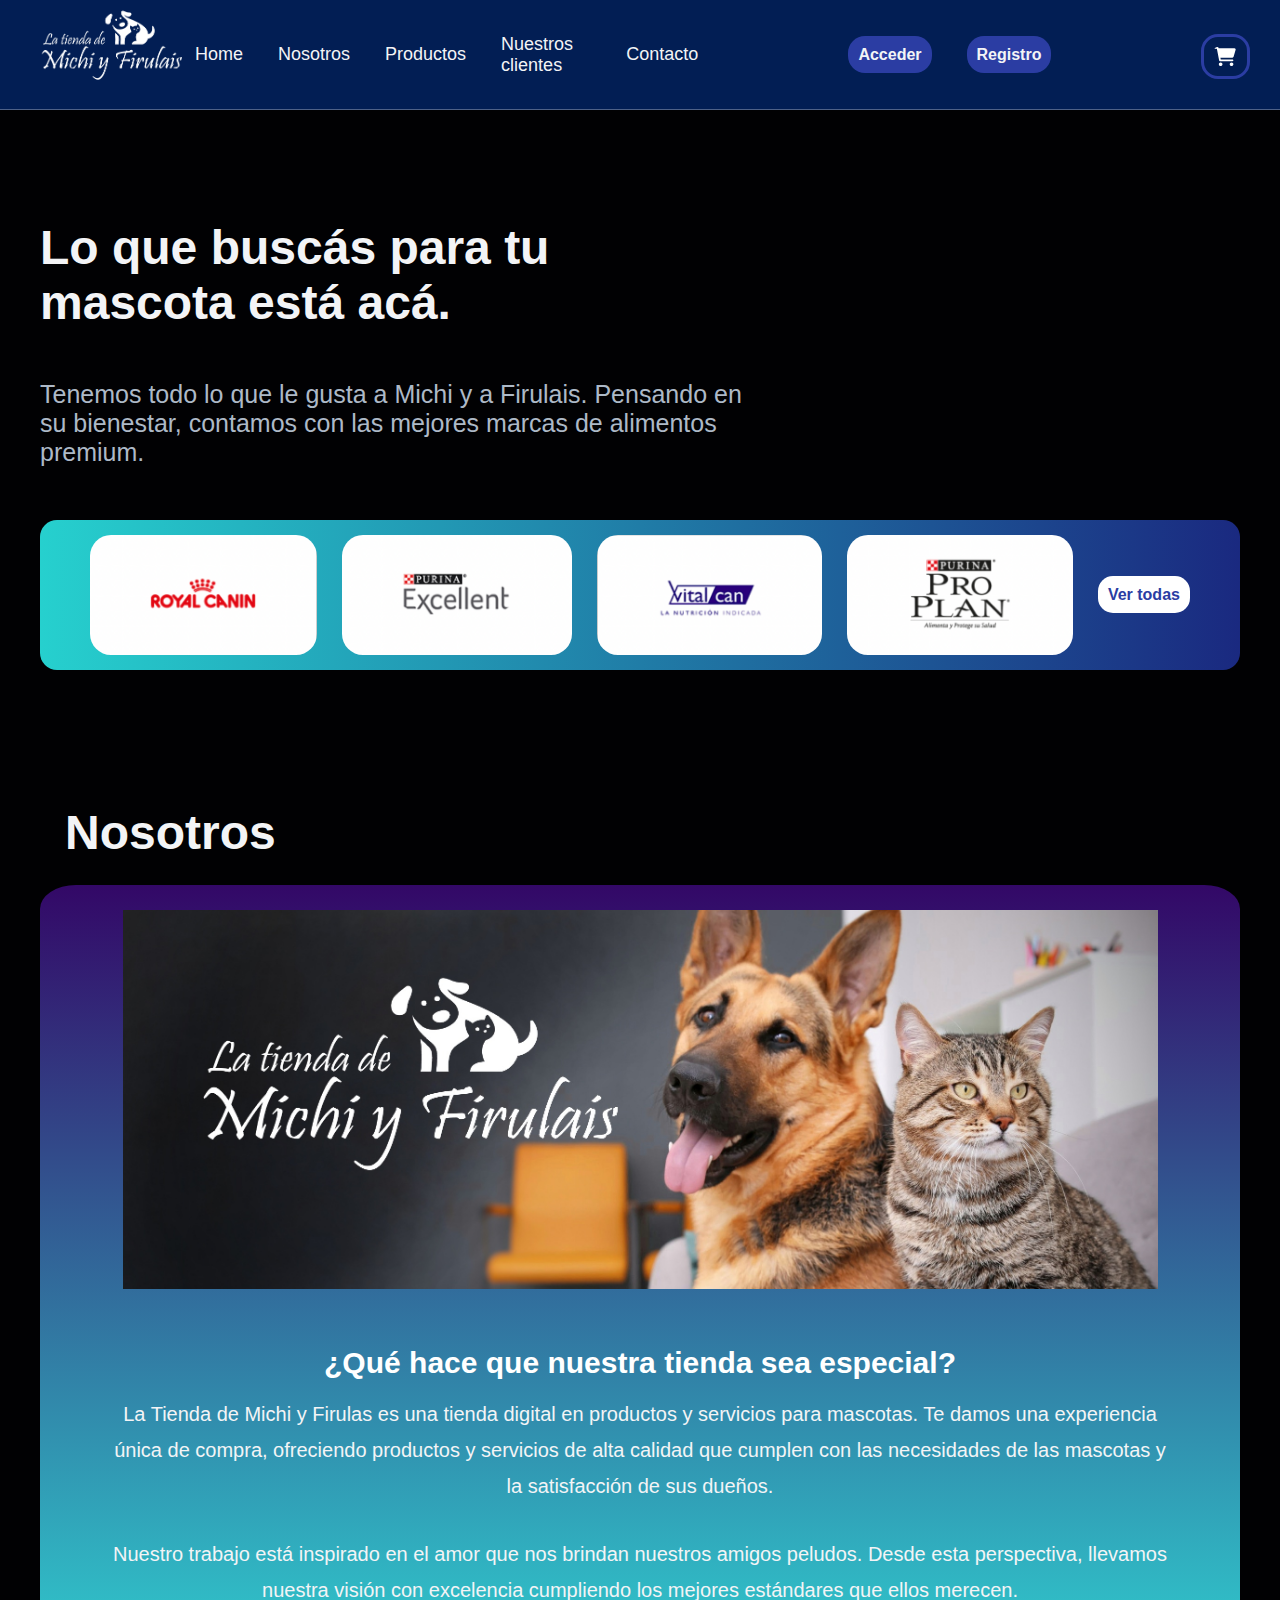
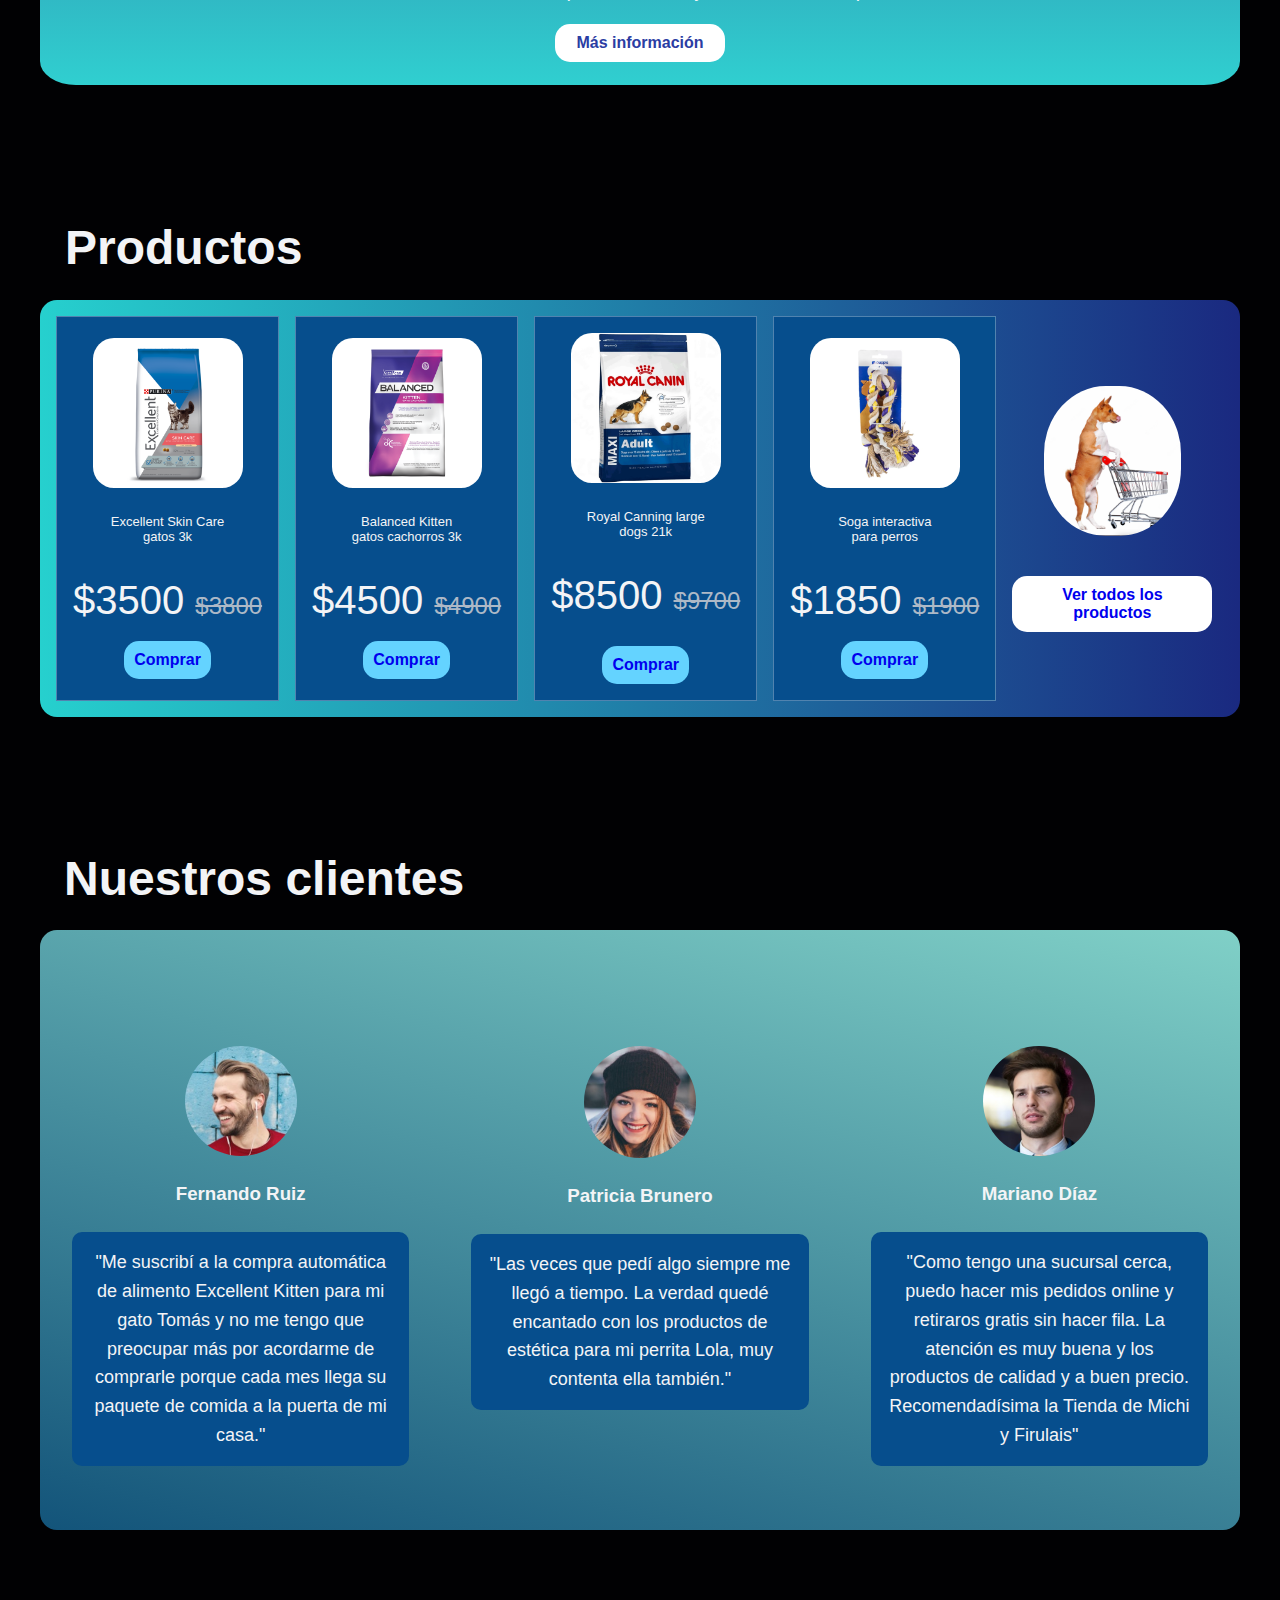
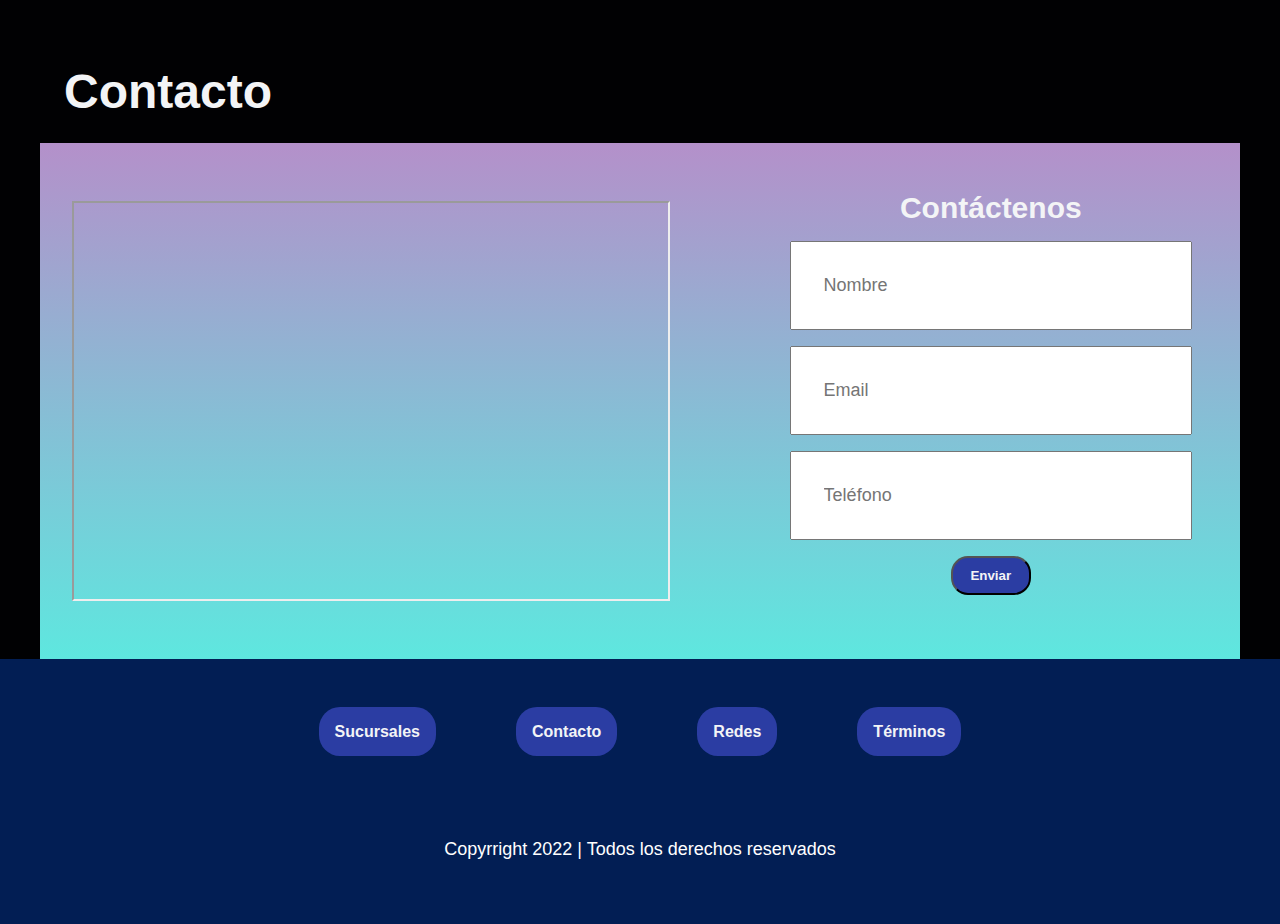
==== Integrador/index.html @ 715ec5c6 "Integrador" ====
<!DOCTYPE html>
<html lang="en">

<head>
    <meta charset="UTF-8">
    <meta http-equiv=”Content-Type” content=”text/html; charset=UTF-8″ />
    <meta name="viewport" content="width=device-width, initial-scale=1.0">
    <title>La tienda de Michi y Firulais</title>
    <link rel="stylesheet" href="./assets/styles.css">
    <link rel="stylesheet" href="./assets/mediaqueries.css" />
</head>
<body>
    
<!-- header starts  -->
    
    <header class="header">
    
        <a href="#" class="logo">
            <img src="assets/img/logo.png" alt="Logo principal">
        </a>

        <nav class="navbar">
            <label for="menu-toggle" class="menu-label">
                <img src="./assets/img/menu.png" alt="icono menu" class="menu-icon" />
              </label>
              <input type="checkbox" id="menu-toggle" />
            <ul class="navbar-links">
                <li><a href="#home">Home</a></li>
                <li><a href="#about">Nosotros</a></li>
                <li><a href="#products">Productos</a></li>
                <li><a href="#review">Nuestros clientes</a></li>
                <li><a href="#contact">Contacto</a></li>
            </ul>
            <ul class="navbar-users">
                <li><a href="#">Acceder</a></li>
                <li><a href="#">Registro</a></li>
            </ul>
            <img src="./assets/img/cart-icon.svg" alt="Carrito de compras" class="cart-icon" />
        </nav>
    
    </header>
    
<!-- header ends -->
    

<!-- main starts  -->

<main>

<!-- home starts -->

<section id="home">
    
    <div class="home-info">
        <h1>Lo que buscás para tu mascota está acá.</h1>
        <p>Tenemos todo lo que le gusta a Michi y a Firulais. Pensando en su bienestar, contamos con las mejores marcas de alimentos premium.</p>
    </div>
    <div class="home-cards">
        <img src="./assets/img/RoyalCanin.png" alt="Royal Canin">
        <img src="./assets/img/Excellent.png" alt="Excellent">
        <img src="./assets/img/VicalCan.png" alt="Vital Can">
        <img src="./assets/img/ProPlan.png" alt="Pro Plan">
        <div>
            <a href="#" class="home-btn">Ver todas</a>
        </div>
    </div>

</section>

<!-- home ends -->

<!-- about starts  -->

<section id="about">

    <div class="about-us-title">
        <h1>Nosotros</h1>
    </div>

    <div class="about-us-row">

        <div class="about-us-img">
            <img src="assets/img/portada.jpeg" alt="Michi y Firulais">
        </div>

        <div class="content">
            <h1>¿Qué hace que nuestra tienda sea especial?</h1>
            <p>La Tienda de Michi y Firulas es una tienda digital en productos y servicios para mascotas. Te damos una experiencia única de compra, ofreciendo productos y servicios de alta calidad que cumplen con las necesidades de las mascotas y la satisfacción de sus dueños.</p>
            <p>Nuestro trabajo está inspirado en el amor que nos brindan nuestros amigos peludos. Desde esta perspectiva, llevamos nuestra visión con excelencia cumpliendo los mejores estándares que ellos merecen.</p>
            <a href="#" class="about-btn">Más información</a>
        </div>

    </div>

</section>

<!-- about ends -->

<!-- Products starts  -->

<section id="products">

    <div class="products-title">
        <h1>Productos </h1>
    </div>
    
    <div class="product-container">

        <div class="products-items">
            <img src="assets/img/Producto1.png" alt="Producto 1">
            <p>Excellent Skin Care gatos 3k</p>
            <div class="price">$3500 <span>$3800</span></div>
            <div class="products-items-btn">
                <a href="#">Comprar</a>
            </div>
        </div>

        <div class="products-items">
            <img src="assets/img/Producto2.png" alt="Producto 2">
            <p>Balanced Kitten gatos cachorros 3k</p>
            <div class="price">$4500 <span>$4900</span></div>
            <div class="products-items-btn">
                <a href="#">Comprar</a>
            </div>
        </div>

        <div class="products-items">
            <img src="assets/img/Producto3.png" alt="Producto 3">
            <p>Royal Canning large dogs 21k</p>
            <div class="price">$8500 <span>$9700</span></div>
            <div></div>
            <div class="products-items-btn">
                <a href="#">Comprar</a>
            </div>
        </div>

        <div class="products-items">
            <img src="assets/img/Producto4.webp" alt="Producto 4">
            <p>Soga interactiva para perros</p>
            <div class="price">$1850 <span>$1900</span></div>
            <div class="products-items-btn">
                <a href="#">Comprar</a>
            </div>
        </div>

        <div class="pet-cart-view-all-items">
            <img src="assets/img/pet-cart.png" alt="Pet cart">
            <div class="view-all-items-btn">
                <a href="#">Ver todos los productos</a>
            </div>
        </div>

    </div>

</section>

<!-- Products ends -->


<!-- review starts  -->

<section id="review">

    <div class="review-title">
        <h1> Nuestros clientes </h1>
    </div>

    <div class="review-container">

        <div class="review-cases">
            <img src="assets/img/pic-1.png" class="user" alt="Usuario 1">
            <h3>Fernando Ruiz</h3>
            <p>"Me suscribí a la compra automática de alimento Excellent Kitten para mi gato Tomás y no me tengo que preocupar más por acordarme de comprarle porque cada mes llega su paquete de comida a la puerta de mi casa."</p>
        </div>

        <div class="review-cases">
            <img src="assets/img/pic-2.png" class="user" alt="Usuario 2">
            <h3>Patricia Brunero</h3>
            <p>"Las veces que pedí algo siempre me llegó a tiempo. La verdad quedé encantado con los productos de estética para mi perrita Lola, muy contenta ella también."</p>
        </div>
        
        <div class="review-cases">
            <img src="assets/img/pic-3.png" class="user" alt="Usuario 3">
            <h3>Mariano Díaz</h3>
            <p>"Como tengo una sucursal cerca, puedo hacer mis pedidos online y retiraros gratis sin hacer fila. La atención es muy buena y los productos de calidad y a buen precio. Recomendadísima la Tienda de Michi y Firulais"</p>
        </div>

    </div>

</section>

<!-- review ends -->

<!-- contact starts  -->

<section id="contact">

    <div class="contact-title">
        <h1>Contacto</h1>
    </div>

    <div class="contact-container">

        <iframe class="map" src="https://www.google.com/maps/embed?pb=!1m18!1m12!1m3!1d30153.788252261566!2d72.82321484621745!3d19.141690214227783!2m3!1f0!2f0!3f0!3m2!1i1024!2i768!4f13.1!3m3!1m2!1s0x3be7b63aceef0c69%3A0x2aa80cf2287dfa3b!2sJogeshwari%20West%2C%20Mumbai%2C%20Maharashtra%20400047!5e0!3m2!1sen!2sin!4v1629452077891!5m2!1sen!2sin" allowfullscreen="" loading="lazy"></iframe>
        
        <form action="">
            <h3>Contáctenos</h3>
            <div class="inputBox">
                <div class="box-name"></div>
                <input type="text" placeholder="Nombre">
            </div>
            <div class="inputBox">
                <div class="box-email"></div>
                <input type="email" placeholder="Email">
            </div>
            <div class="inputBox">
                <div class="box-telephone"></div>
                <input type="number" placeholder="Teléfono">
            </div>
            <input type="submit" value="Enviar" class="send-btn">
        </form>

    </div>

</section>

<!-- contact ends -->

<!-- footer starts  -->

<footer>

    <div>

        <ul class="links">
            <li><a href="#">Sucursales</a></li>
            <li><a href="#">Contacto</a></li>
            <li><a href="#">Redes</a></li>
            <li> <a href="#">Términos</a></li>
        </ul>

    </div>

    <div class="credit"> Copyrright 2022 | Todos los derechos reservados</div>

</footer>


<!-- footer ends -->

</main>
    
        
</html>
---- Integrador/assets/styles.css ----
@import url('https://fonts.googleapis.com/css2?family=Roboto:wght@100;300;400;500;700&display=swap');

:root{
    --buttons-color:#2b3da3;
    --black:#13131a;
    --bg:#010103;
    --border:.1rem solid rgba(255,255,255,.3);
    --primary: #8dd0e0;
    --azul-marino: #021e54;
    --petroleo-oscuro: #064e8d;
    --bg-azul-10: #e9eeff;
    --bg-white: #fff;
    --bg-electric: #f0fbff;
    --nav-bg: #0f1525;
    --text-gray: #adb9c7;
    --text-white: #f3f4f6;
    --fire: #ff6d00;
    --electric: #64d3ff;
    --light-electric: #addff0;
    --buble: #00afc6;
}

*{
    font-family: 'Roboto', sans-serif;
    margin: 0;
    padding: 0;
    box-sizing: border-box;
    font-family: 'Roboto:400', sans-serif;
    text-decoration: none;
    list-style-type: none;
}

.header{
    background: var(--azul-marino);
    display: flex;
    flex-direction: row;
    align-items: center;
    justify-content: space-between;
    padding: 0px 30px 0px 30px;
    border-bottom: var(--border);
    position: fixed;
    width: 100%;
    height: 110px;
    top:0;
}

.logo img{
    height: 110px;
}

.navbar, .navbar-links, .navbar-users {
    display: flex;
    align-items: center;
    justify-content: center;
}

.navbar {
    gap: 150px;
}

.navbar-links {
    gap: 35px;
}

.navbar-links li a {
    color: var(--text-white);
    font-size: large;
}

.navbar-links li a:hover {
    color: var(--electric);
}

.navbar-users {
    gap: 35px;
}

.navbar-users li a {
    color: var(--text-white);
    font-weight: 800;
    background-color: var(--buttons-color);
    text-align: center;
    width: 60px;
    padding: 10px 10px;
    border-radius: 17px;
}


.navbar-users li a:hover {
    color: var(--light-electric);
}

.cart-icon {
    border: 3px solid var(--buttons-color);
    padding: 10px 10px;
    margin-top: 3px;
    border-radius: 17px;
    cursor: pointer;
    height: 45px;
}

main {
    background: var(--azul-marino);
    display: flex;
    flex-direction: column;
    align-items: center;
    justify-content: center;
    color: var(--text-white);
    background-color: var(--bg);
  }

#home {
    margin-top: 100px;
    padding: 120px 0px 0px 0px;
    max-width: 1200px;
    display: flex;
    flex-wrap: wrap;
    justify-content: center;
    align-items: center;
}

.home-info {
    display: flex;
    flex-direction: column;
    gap: 50px;
    width: 100%;
    height: 300px;
}

.home-info h1{
    font-size: 48px;
    width: 50%;
    min-width: 400px;
    font-weight: 800;
}

.home-info p{
    font-size: 25px;
    width: 60%;
    color: var(--text-gray);
}

.home-cards {
    width: 100%;
    height: 150px;
    background: #1A2980;  /* fallback for old browsers */
    background: -webkit-linear-gradient(to right, #26D0CE, #1A2980);  /* Chrome 10-25, Safari 5.1-6 */
    background: linear-gradient(to right, #26D0CE, #1A2980); /* W3C, IE 10+/ Edge, Firefox 16+, Chrome 26+, Opera 12+, Safari 7+ */
    padding: 1em;
    display: flex;
    flex-direction: grow;
    justify-content: center;
    align-items: center;
    gap: 25px;
    border-radius: 17px;
}

.home-cards img {
    height: 120px;
    border-radius: 21px;
    cursor: pointer;
}

.home-btn{
    color: var(--buttons-color);
    background: var(--bg-white);
    font-weight: 800;
    text-align: center;
    width: 100px;
    padding: 10px 10px;
    border-radius: 15px;
    cursor: pointer;
}

.home-btn:hover{
    letter-spacing: 0.5px;
}

#about {
    padding: 110px 0px 0px 0px;
    display: flex;
    align-items: center;
    flex-wrap: wrap;
    background: var(--bg);
    max-width: 1200px;
}

.about-us-title h1{
    font-size: 48px;
    width: 50%;
    padding: 25px;
    min-width: 400px;
    font-weight: 800;

}

.about-us-row{
    display: flex;
    align-items: center;
    flex-wrap: wrap;
    border-radius: 3%;
    height: 800px;
    background-image: linear-gradient(to top, #30cfd0 0%, #330867 100%);
}

.about-us-img {
    display: flex;
    flex-direction: column;
    align-items: center;
    padding: 25px;
}

.about-us-img img {
    width: 90%;
}

.content{
    padding: 2rem;
    display: flex;
    flex-direction: column;
    align-items: center;
    text-align: center;
    justify-content: center;
}

.content h1{
    font-size: 30px;
    color: var(--bg-white);
}

.content p{
    font-size: 20px;
    padding: 1rem 2rem 1rem 2rem;
    color: var(--text-white);
    line-height: 1.8;
}

.about-btn {
    color: var(--buttons-color);
    background: var(--bg-white);
    font-weight: 800;
    text-align: center;
    width: 170px;
    padding: 10px 10px;
    border-radius: 15px;
    cursor: pointer;
}

.about-btn:hover{
    letter-spacing: 0.5px;
}

#products {
    padding: 110px 0px 0px 0px;
    display: flex;
    max-width: 1200px;
    align-items: center;
    flex-wrap: wrap;
    background: var(--bg); 
}

.products-title h1 {
    font-size: 48px;
    width: 50%;
    padding: 25px;
    min-width: 400px;
    font-weight: 800;

}

.product-container {
    display: flex;
    flex-direction: row;
    gap: 1rem;
    padding: 1rem;
    background: #1A2980;  /* fallback for old browsers */
    background: -webkit-linear-gradient(to right, #26D0CE, #1A2980);  /* Chrome 10-25, Safari 5.1-6 */
    background: linear-gradient(to right, #26D0CE, #1A2980); /* W3C, IE 10+/ Edge, Firefox 16+, Chrome 26+, Opera 12+, Safari 7+ */
    border-radius: 17px;
    width: 1200px;
}

.products-items {
    display: flex;
    flex-direction: column;
    padding: 1rem;
    align-items: center;
    border: var(--border);
    background: var(--petroleo-oscuro);
    justify-content: center;
    gap: 10px;
}

.products-items img {
    height: 150px;
    border-radius: 21px;
}

.products-items p {
    color: var(--text-white);
    font-size: small;
    padding:1rem 0 1rem 0;
    max-width: 120px;
    text-align: center;
}

.products-items .price {
    color: var(--text-white);
    font-size: 2.5rem;
    padding:.5rem 0;
}

.products-items .price span {
    color: var(--text-gray);
    font-size: 1.5rem;
    text-decoration: line-through;
    font-weight: lighter;
}

.products-items:hover {
    background:#fff;
}

.products-items:hover > *{
    color:var(--black);
}

.products-items-btn {
    color: var(--text-white);
    background: var(--electric);
    font-weight: 800;
    text-align: center;
    padding: 10px;
    border-radius: 15px;
    cursor: pointer;
}

.pet-cart-view-all-items {
    display: flex;
    flex-direction: column;
    padding: 1rem 0 1rem 0;
    align-items: center;
    justify-content: center;
    width: 200px;
    gap: 40px;
}

.pet-cart-view-all-items img {
    height: 150px;
    border-radius: 45%;
}

.view-all-items-btn {
    color: var(--buttons-color);
    background: var(--bg-white);
    font-weight: 800;
    text-align: center;
    padding: 10px;
    border-radius: 15px;
    cursor: pointer;
}

.products-items-btn:hover {
    letter-spacing: 0.5px;
}

.view-all-items-btn:hover {
    letter-spacing: 0.5px;
}

#review {
    padding: 110px 0px 0px 0px;
    display: flex;
    align-items: center;
    flex-wrap: wrap;
    max-width: 1200px;
}

.review-title h1 {
    font-size: 48px;
    padding: 1.5rem;
    min-width: 400px;
    font-weight: 800;
}

.review-container {
    display: flex;
    height: 600px;
    flex-direction: row;
    align-items: center;
    padding: 1rem;
    max-width: 1200px;
    border-radius: 17px;
    gap: 30px;
    background-image: linear-gradient(15deg, #13547a 0%, #80d0c7 100%);
}

.review-cases {
    width: 1200px;
    height: 400px;
    padding: 1rem;
    display: flex;
    flex-direction: column;
    align-items: center;
    text-align: center;
    background: var(--secondary);
    border-radius: 10px;
    gap: 30px;
    line-height: 1rem;
}

.review-cases p{
    font-size: large;
    line-height: 1.8rem;
    padding: 1rem;
    max-width: 400px;
    background: var(--);
    border-radius: 10px;
    background-color: var(--petroleo-oscuro);
}

.review-cases .user{
    height: 7rem;
    width: 7rem;
    border-radius: 50%;
    object-fit: cover;
}

#contact {
    padding: 110px 0px 0px 0px;
    display: flex;
    align-items: center;
    flex-wrap: wrap;
    max-width: 1200px;
}

.contact-title h1 {
    font-size: 48px;
    padding: 1.5rem;
    min-width: 400px;
    font-weight: 800;
}

.contact-container{
    display: flex;
    align-items: center;
    flex-direction: row;
    background-image: linear-gradient(to top, #5ee7df 0%, #b490ca 100%);
    width: 1200px;
    padding: 2rem;
    gap: 40px;
}

.map {
    width: 600px;
    height: 400px;
}

.contact-container form{
    padding: 1rem 1rem 2rem 5rem;
    text-align: center;
}

.contact-container form h3{
    font-size: 30px;
    color: var(--text-white);
}

.contact-container form .inputBox{
    display: flex;
    align-items: center;
    margin-top: 1rem;
    margin-bottom: 1rem;
}

.contact-container form .inputBox input{
    width: 100%;
    padding:2rem;
    font-size: large;
    color: var(--black);
}

form {
    width: 500px;
}

.send-btn {
    color: var(--text-white);
    font-weight: 800;
    background-color: var(--buttons-color);
    text-align: center;
    width: 80px;
    padding: 10px 10px;
    border-radius: 17px;
}


.send-btn:hover {
    color: var(--light-electric);
}


footer {
    background:var(--azul-marino);
    text-align: center;
    width: 100%;
    display: flex;
    flex-direction: column;
    justify-content: center;
    align-items: center;
    gap: 40px;
    padding: 1rem;
}


.links {
    display: flex;
    justify-content: center;
    flex-wrap: wrap;
    padding: 3rem;
    gap: 80px;
}

.links a {
    color: var(--text-white);
    font-weight: 800;
    background-color: var(--buttons-color);
    text-align: center;
    width: 200px;
    padding: 1rem 1rem 1rem 1rem;
    border-radius: 21px;
}

.links a:hover {
    color: var(--light-electric);
}

.credit {
    font-size: large;
    color: var(--bg-white);
    padding:10px 0 3rem 0;
}


#menu-toggle,
#cart-toggle,
.menu-label {
  display: none;
}
---- Integrador/assets/mediaqueries.css ----
/* Estilos para tablets */

@media (max-width: 992px) {
    .navbar{
        gap: 10px;
    }

    .cart-icon{
        border: 0px solid;
        height: 40px;
    }

    .navbar-links{
        position: absolute;
        top: 110px;
        left: 5%;
        right: 5%;
        width: 90%;
        flex-direction: column;
        background-image: linear-gradient(to top, #30cfd0 0%, #330867 100%);
        border: 2px solid var(--electric);
        border-top: none;
        border-radius: 0px 0px 15px 15px;
        align-items: flex-start;
        padding: 45px 30px;
        gap: 25px;
        z-index: 2;
        display: none;
    }

    .navbar-links a{
        font-size: 18px;
    }

    .menu-label{
        display: flex;
        order: 2;
        cursor: pointer;
    }

    .menu-label img{
        height: 19px;
        width: 19px;
    }

    #menu-toggle:checked + .navbar-links{
        display: flex;
    }

    #home {
        margin-top: 100px;
        padding: 110px 0px 0px 0px;
        text-align: center;
        justify-content: center;
        align-items: center;
        bottom: 0;
    }

    .home-info{
        width: 100%;
        padding: 2rem;
        text-align: center;
        justify-content: center;
        align-items: center;
    }

    .home-info h1 {
        width: 100%;
        max-width: 600px;
        min-width: unset;
        font-size: 50px;
    }

    .home-info p {
        width: 100%;
        max-width: 600px;
        font-size: 25px;
    }

    .home-cards {
        padding: 1.5rem;
        max-width: 600px;
        height: auto;
        flex-wrap: wrap;
    }

    #about {
        padding: 110px 0px 0px 0px;
        max-width: 600px;
        text-align: center;
        justify-content: center;
        align-items: center;
    }

    .about-us-row{
        max-width: 600px;
        text-align: center;
        justify-content: center;
        align-items: center;
    }

    .content {
        max-width: 600px;
    }

    .content h1 {
        width: 100%;
        font-size: 25px;
    }

    .content p {
        width: 100%;
        font-size: 18px;
    }

    #products{
        padding: 110px 0px 0px 0px;
        display: flex;
        justify-content: center;
        align-items: center;
        text-align: center;
    }

    .product-container{
        padding: 2rem;
        max-width: 600px;
        align-items: center;
        flex-wrap: wrap;
        justify-content: center;
        align-items: center;
        text-align: center;
    }

    .products-items {
        width: auto;
    }

    .pet-cart-view-all-items {
        width: auto;
    }

    #review {
        padding: 110px 0px 0px 0px;
        max-width: 600px;
        text-align: center;
        justify-content: center;
        align-items: center;
        height: auto;
    }
    
    .review-container {
        padding: 2rem;
        max-width: 600px;
        align-items: center;
        flex-wrap: wrap;
        justify-content: center;
        align-items: center;
        text-align: center;
        height: auto;
        gap: 20px;
    }

    #contact {
        padding: 110px 0px 0px 0px;
        max-width: 600px;
        display: flex;
        justify-content: center;
        align-items: center;
        text-align: center;
    }

    .contact-container {
        padding: 2rem;
        max-width: 600px;
        align-items: center;
        flex-wrap: wrap;
        justify-content: center;
        align-items: center;
        text-align: center;
        height: auto;
        gap: 20px;
    }

    .contact-container form {
        padding: 1rem;
    }

    footer {
        padding: 2rem;
        display: flex;
        justify-content: center;
        align-items: center;
        text-align: center;
    }

    .links {
        gap: 10px;
    }
}




@media (max-width: 576px){
    .navbar{
        gap: 10px;
    }

    .logo img{
        height: 100px;
    }

    .cart-icon{
        border: 0px solid;
        height: 40px;
    }

    .navbar-links{
        position: absolute;
        top: 110px;
        left: 5%;
        right: 5%;
        width: 90%;
        flex-direction: column;
        background-image: linear-gradient(to top, #30cfd0 0%, #330867 100%);
        border: 2px solid var(--electric);
        border-top: none;
        border-radius: 0px 0px 15px 15px;
        align-items: flex-start;
        padding: 45px 30px;
        gap: 25px;
        z-index: 2;
        display: none;
    }

    .navbar-links a{
        font-size: 18px;
    }

    .navbar-users {
        gap: 15px;
    }

    .navbar-users li a {
        color: var(--text-white);
        font-weight: 800;
        background-color: var(--buttons-color);
        text-align: center;
        padding: 10px 10px;
        border-radius: 17px;
        font-size: 15px;
    }

    .menu-label{
        display: flex;
        order: 2;
        cursor: pointer;
    }

    .menu-label img{
        height: 19px;
        width: 19px;
    }

    #menu-toggle:checked + .navbar-links{
        display: flex;
    }

    #home {
        margin-top: 100px;
        padding: 80px 20px 0px 20px;
        text-align: center;
        justify-content: center;
        align-items: center;
    }

    .home-info{
        width: 100%;
        padding: 10px;
        text-align: center;
        justify-content: center;
        align-items: center;
    }

    .home-info h1 {
        width: 100%;
        max-width: 400px;
        min-width: unset;
        font-size: 35px;
    }

    .home-info p {
        width: 100%;
        max-width: 400px;
        font-size: 20px;
    }

    .home-cards {
        flex-wrap: wrap;
        padding: 1,2rem;
        max-width: 390px;
        height: 350px;
        gap: 15px;
    }

    .home-cards img {
        height: 85px;
        border-radius: 10px;
        cursor: pointer;
    }

    #about {
        padding: 100px 10px 0px 10px;
        max-width: 400px;
        text-align: center;
        justify-content: center;
        align-items: center;
    }

    .about-us-row{
        max-width: 400px;
        text-align: center;
        justify-content: center;
        align-items: center;
        height: auto;
        padding: 1rem;
    }

    .about-us-img {
        display: none;
    }

    .content {
        max-width: 400px;
        padding: 0;
    }

    .content h1 {
        width: 100%;
        font-size: 25px;
    }

    .content p {
        width: 100%;
        font-size: 15px;
    }

    #products{
        padding: 90px 20px 0px 20px;
        display: flex;
        justify-content: center;
        align-items: center;
        text-align: center;
    }

    .product-container{
        padding: 2rem;
        max-width: 400px;
        align-items: center;
        flex-direction: column;
        justify-content: center;
        align-items: center;
        text-align: center;
    }

    .products-items {
        width: 300px;
    }

    .pet-cart-view-all-items {
        width: auto;
    }

    #review {
        padding: 90px 20px 0px 20px;
        max-width: 400px;
        text-align: center;
        justify-content: center;
        align-items: center;
        height: auto;
    }
    
    .review-container {
        padding: 2rem;
        max-width: 400px;
        align-items: center;
        flex-wrap: wrap;
        justify-content: center;
        align-items: center;
        text-align: center;
        height: 1500px;
        gap: 20px;
    }

    #contact {
        padding: 90px 20px 0px 20px;
        max-width: 400px;
        display: flex;
        justify-content: center;
        align-items: center;
        text-align: center;
    }

    .contact-container {
        padding: 2rem;
        max-width: 400px;
        align-items: center;
        flex-wrap: wrap;
        justify-content: center;
        align-items: center;
        text-align: center;
        height: auto;
        gap: 20px;
    }

    .contact-container form {
        padding: 1rem;
    }

    footer {
        padding: 1rem;
        display: flex;
        width: 100%;
    }

    .links {
        display: flex;
        flex-wrap: wrap;
        justify-content: space-around;
        max-width: 300px;
        align-items: center;
        padding: 3rem;
        gap: 2rem;
    }

    .links a {
        padding: 10px 200px 10px 200px;
    }
}
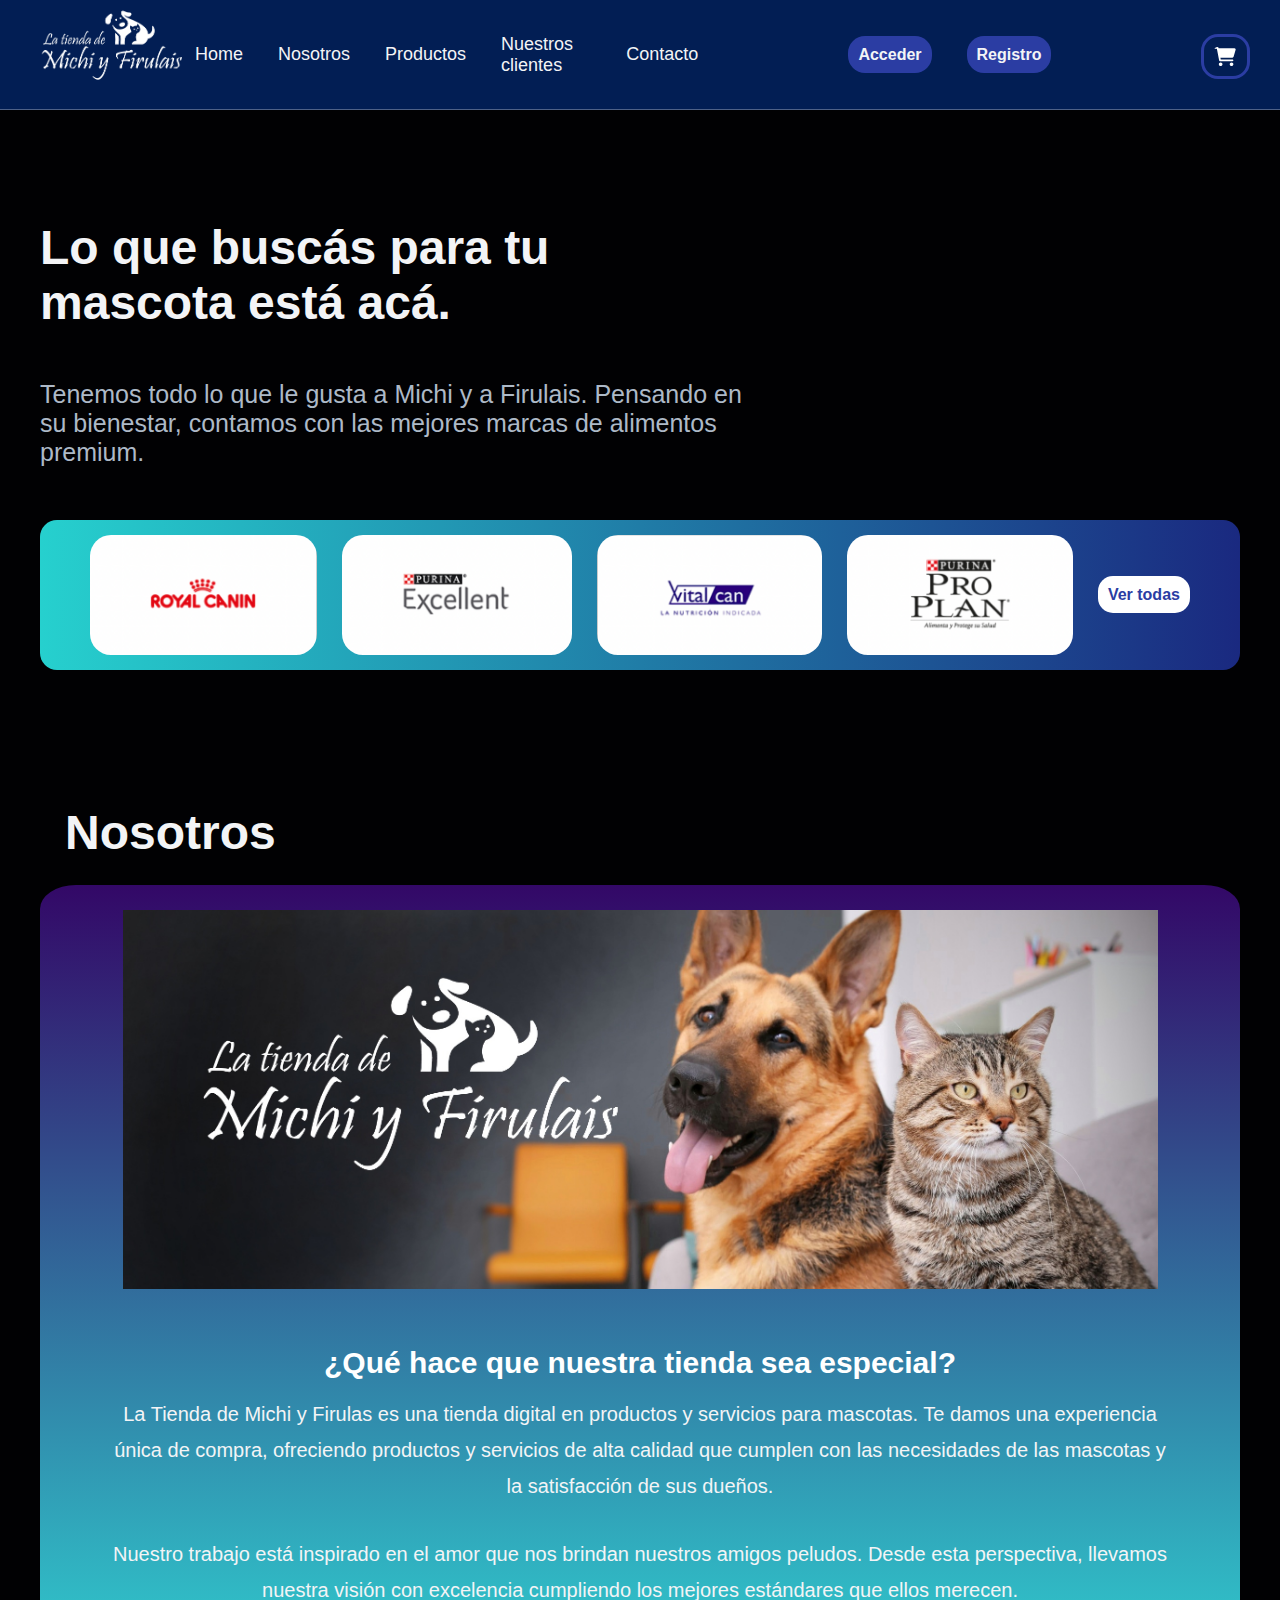
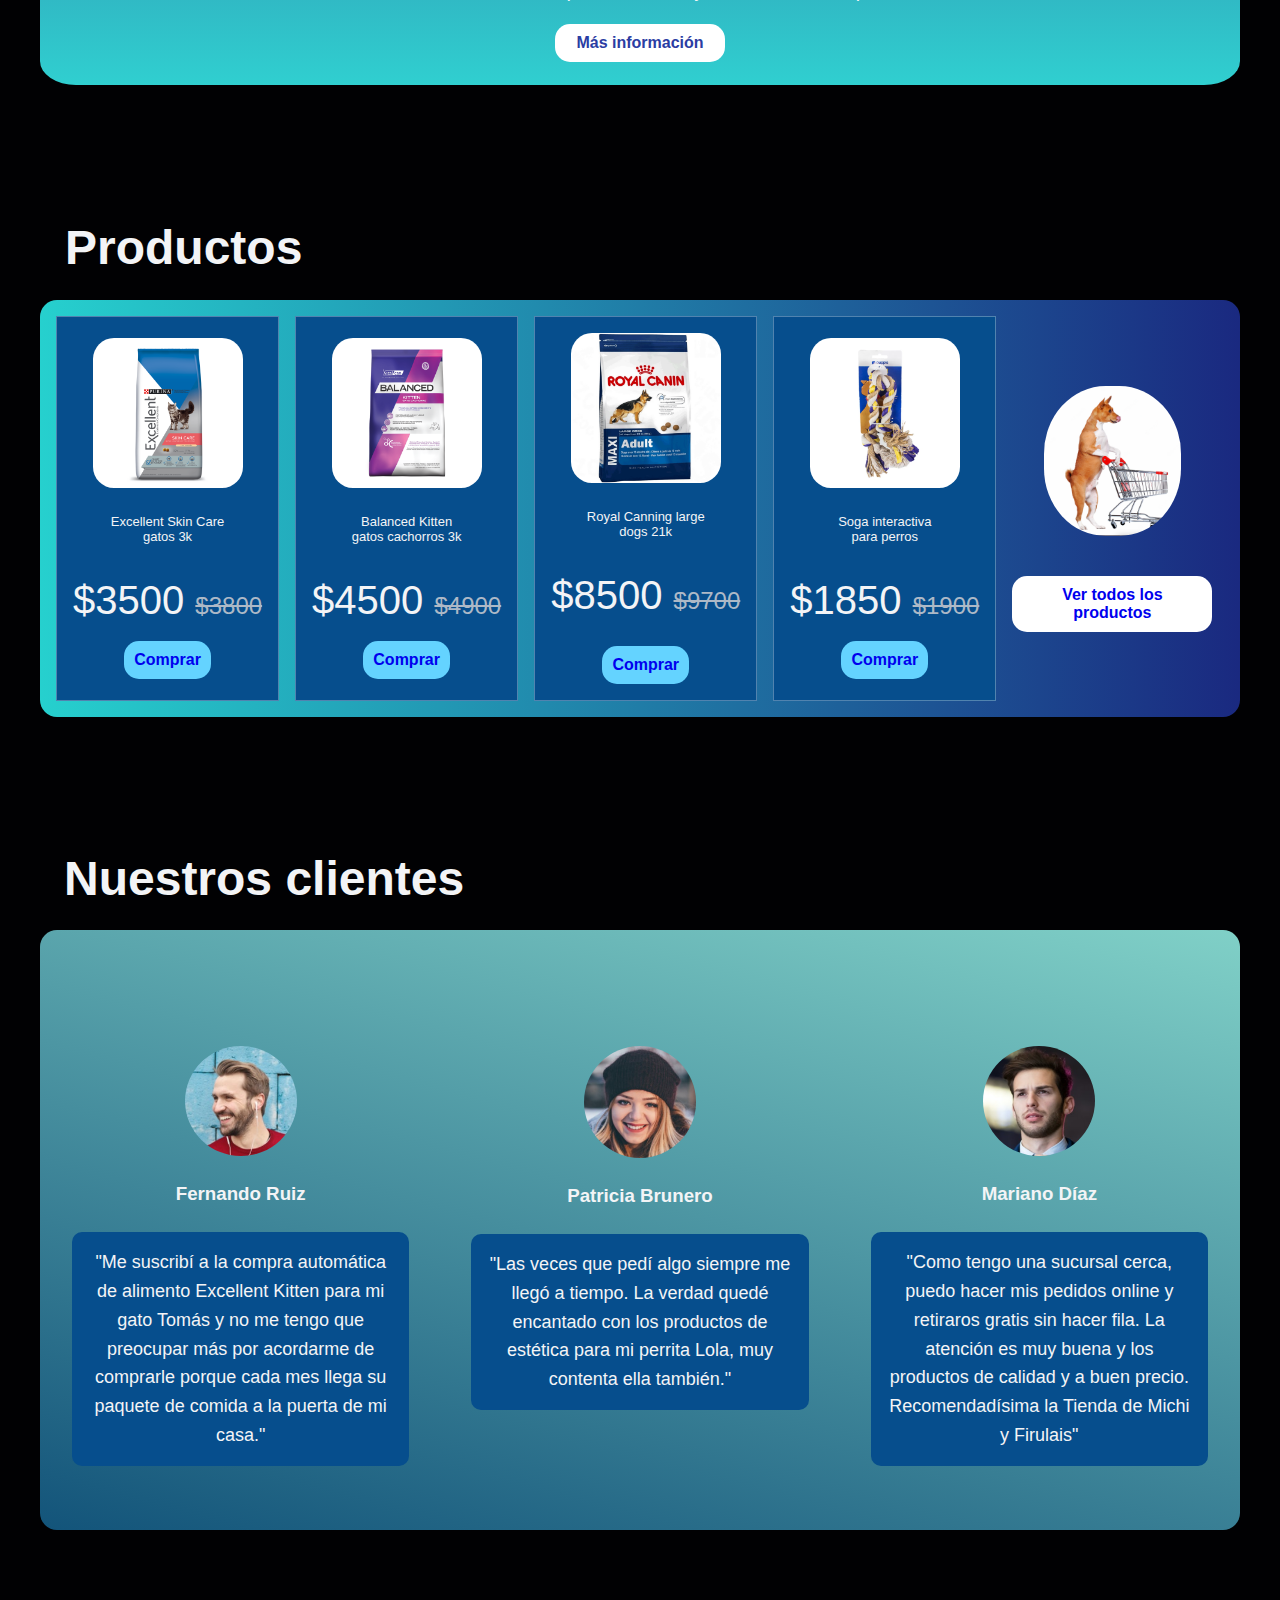
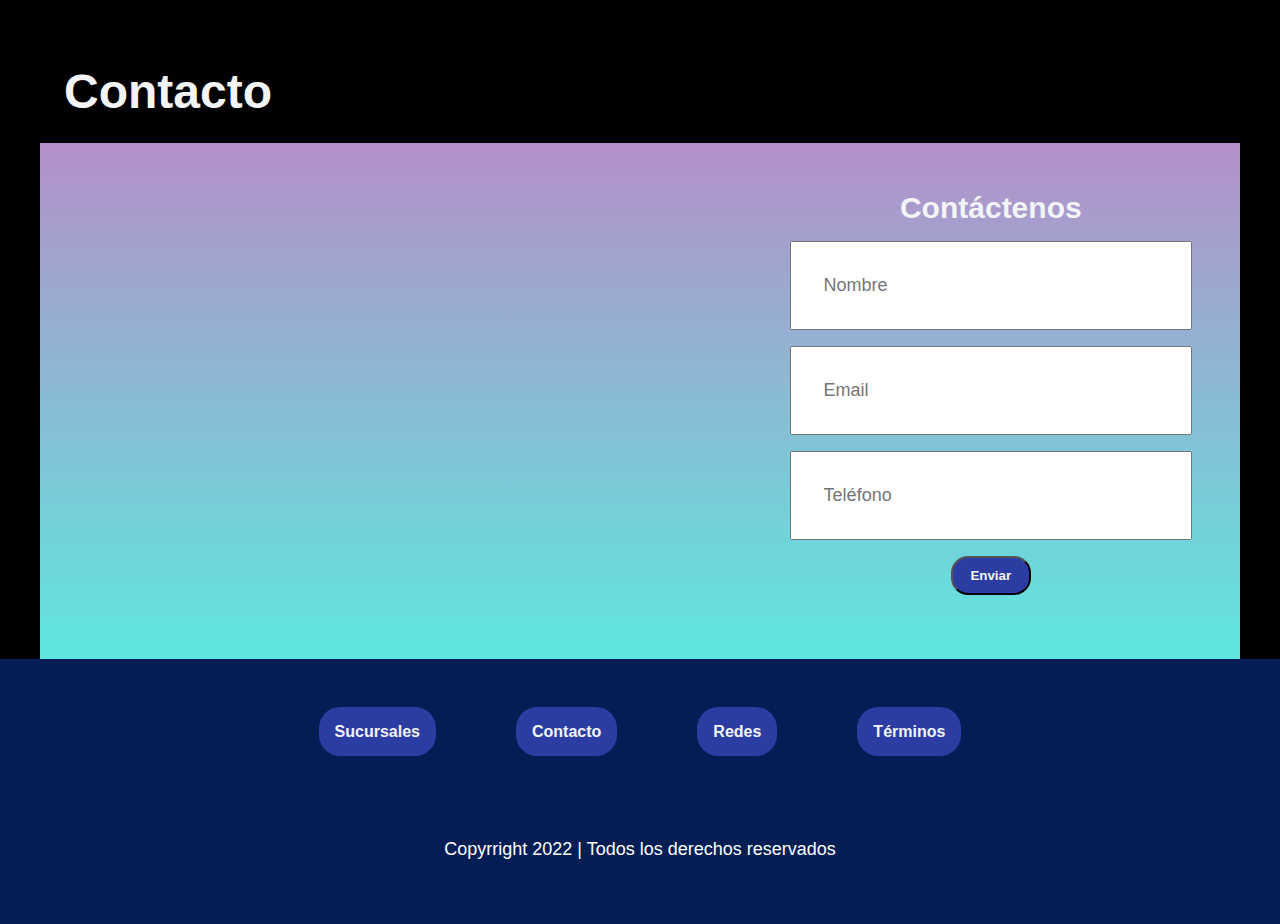
==== commit 0d288ffb: "Integrador V1,1" ====
--- a/Integrador/index.html
+++ b/Integrador/index.html
@@ -9,6 +9,7 @@
     <link rel="stylesheet" href="./assets/styles.css">
     <link rel="stylesheet" href="./assets/mediaqueries.css" />
 </head>
+
 <body>
     
 <!-- header starts  -->
@@ -32,8 +33,8 @@
                 <li><a href="#contact">Contacto</a></li>
             </ul>
             <ul class="navbar-users">
-                <li><a href="#">Acceder</a></li>
-                <li><a href="#">Registro</a></li>
+                <li><a href="login.html">Acceder</a></li>
+                <li><a href="register.html">Registro</a></li>
             </ul>
             <img src="./assets/img/cart-icon.svg" alt="Carrito de compras" class="cart-icon" />
         </nav>
@@ -201,7 +202,7 @@
 
     <div class="contact-container">
 
-        <iframe class="map" src="https://www.google.com/maps/embed?pb=!1m18!1m12!1m3!1d30153.788252261566!2d72.82321484621745!3d19.141690214227783!2m3!1f0!2f0!3f0!3m2!1i1024!2i768!4f13.1!3m3!1m2!1s0x3be7b63aceef0c69%3A0x2aa80cf2287dfa3b!2sJogeshwari%20West%2C%20Mumbai%2C%20Maharashtra%20400047!5e0!3m2!1sen!2sin!4v1629452077891!5m2!1sen!2sin" allowfullscreen="" loading="lazy"></iframe>
+        <iframe src="https://www.google.com/maps/embed?pb=!1m18!1m12!1m3!1d105073.52473857214!2d-58.576824806787194!3d-34.61559841544888!2m3!1f0!2f0!3f0!3m2!1i1024!2i768!4f13.1!3m3!1m2!1s0x95bcca3b4ef90cbd%3A0xa0b3812e88e88e87!2sBuenos%20Aires%2C%20Argentina!5e0!3m2!1sen!2sin!4v1666827739574!5m2!1sen!2sin" width="600" height="450" style="border:0;" allowfullscreen="" loading="lazy" referrerpolicy="no-referrer-when-downgrade"></iframe>
         
         <form action="">
             <h3>Contáctenos</h3>
@@ -226,6 +227,10 @@
 
 <!-- contact ends -->
 
+</main>
+
+<!-- main ends -->
+
 <!-- footer starts  -->
 
 <footer>
@@ -245,10 +250,7 @@
 
 </footer>
 
-
 <!-- footer ends -->
-
-</main>
-    
+</body> 
         
 </html>--- a/Integrador/assets/styles.css
+++ b/Integrador/assets/styles.css
@@ -546,4 +546,15 @@
 #cart-toggle,
 .menu-label {
   display: none;
+}
+
+#login {
+    margin-top: 100px;
+    margin-bottom: 100px;
+    padding: 120px 0px 0px 0px;
+    max-width: 1200px;
+    display: flex;
+    flex-wrap: wrap;
+    justify-content: center;
+    align-items: center;
 }